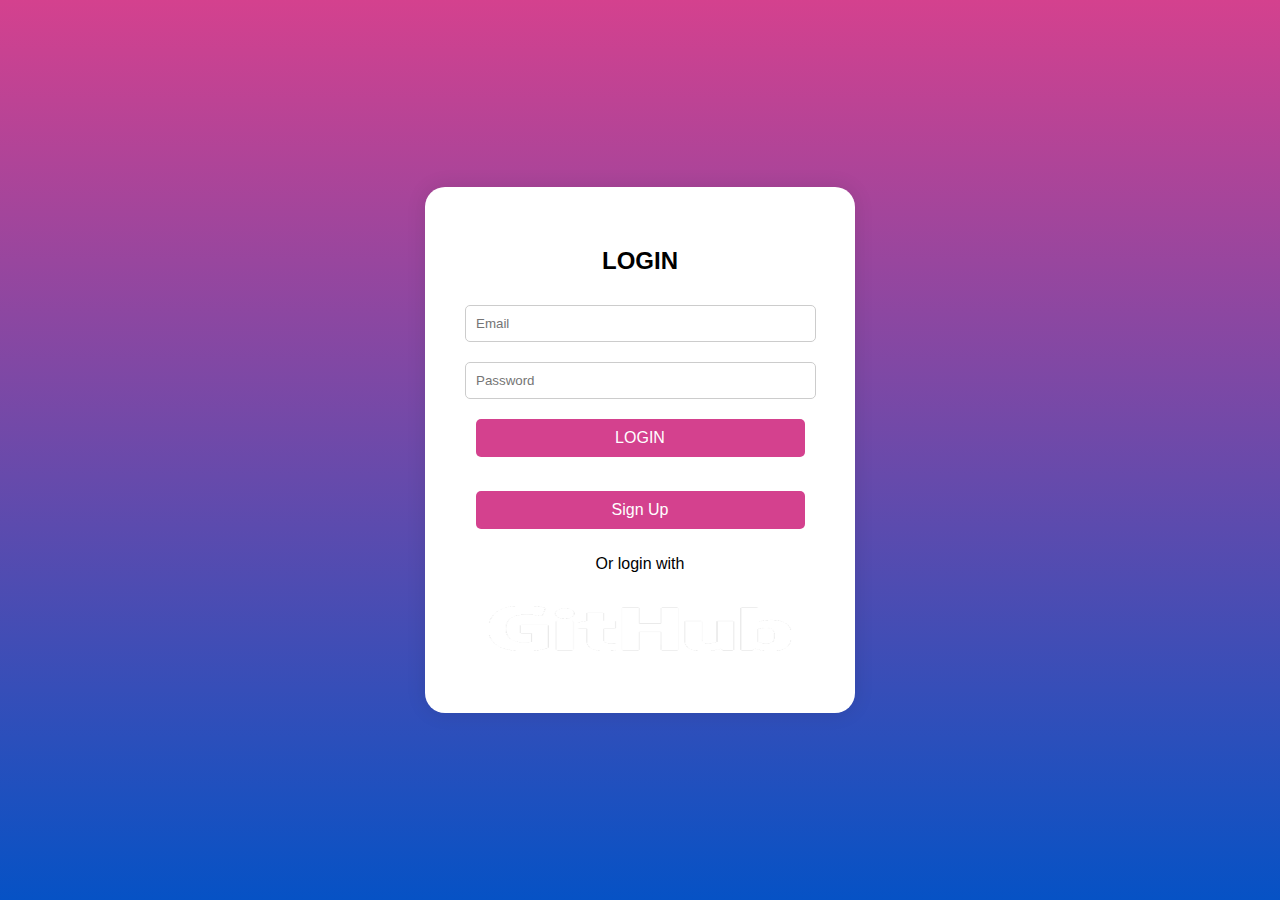
==== index.html @ bdae5b91 "Add files via upload" ====
<!DOCTYPE html>
<html lang="en">
<head>
    <meta charset="UTF-8">
    <meta name="viewport" content="width=device-width, initial-scale=1.0">
    <title>Login</title>
    <style>
        body {
            font-family: Arial, sans-serif;
            background: linear-gradient(to bottom, #d4418e, #0652c5);
            display: flex;
            justify-content: center;
            align-items: center;
            height: 100vh;
            margin: 0;
        }
        .login-container {
            background: white;
            padding: 40px;
            border-radius: 20px;
            box-shadow: 0 0 20px rgba(0, 0, 0, 0.1);
            text-align: center;
            width: 350px;
        }
        input, button {
            width: 94%;
            padding: 10px;
            margin: 10px 0;
            border: 1px solid #ccc;
            border-radius: 5px;
        }
        button {
            background: #d4418e;
            color: white;
            border: none;
            cursor: pointer;
            font-size: 16px;
        }
        button:hover { background: #b8327e; }
        .message { color: red; font-size: 14px; }
    </style>
</head>
<body>
    <div class="login-container">
        <h2>LOGIN</h2>
        <form id="loginForm">
            <input type="email" id="email" placeholder="Email" required>
            <input type="password" id="password" placeholder="Password" required>
            <button type="submit">LOGIN</button>
        </form>
        <p class="message" id="message"></p>
        <button onclick="signup()">Sign Up</button>
        <p>Or login with</p>
        <a href="#" onclick="loginWithGitHub()">
            <img src="images/github.png" width="350" height="80" alt="GitHub">
        </a>
    </div>
    <script>
        document.getElementById("loginForm").addEventListener("submit", function(event) {
            event.preventDefault();
            const email = document.getElementById("email").value;
            const password = document.getElementById("password").value;
            if (localStorage.getItem(email) === password) {
                localStorage.setItem("isLoggedIn", "true");
                window.location.href = "main.html";
            } else {
                document.getElementById("message").textContent = "Invalid login.";
            }
        });
        function signup() {
            const email = document.getElementById("email").value;
            const password = document.getElementById("password").value;
            if (!localStorage.getItem(email)) {
                localStorage.setItem(email, password);
                alert("Signup successful!");
            } else {
                alert("Email already exists.");
            }
        }
        function loginWithGitHub() {
            window.location.href = "https://github.com/login/oauth/authorize?client_id=YOUR_CLIENT_ID&scope=user";
        }
    </script>
</body>
</html>
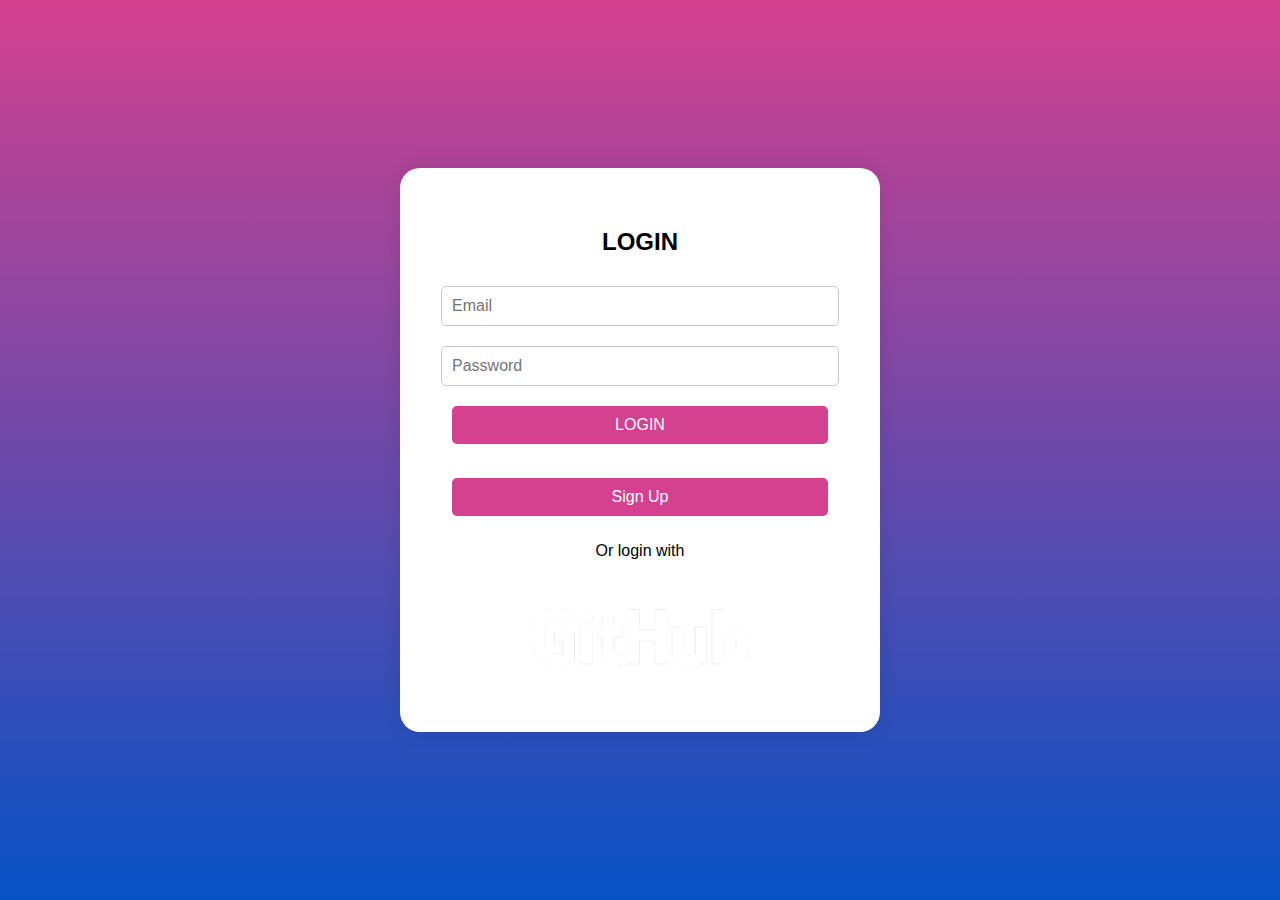
==== commit 3f54a3fb: "Update index.html" ====
--- a/index.html
+++ b/index.html
@@ -13,14 +13,15 @@
             align-items: center;
             height: 100vh;
             margin: 0;
+            text-align: center;
         }
         .login-container {
             background: white;
             padding: 40px;
             border-radius: 20px;
             box-shadow: 0 0 20px rgba(0, 0, 0, 0.1);
-            text-align: center;
-            width: 350px;
+            width: 90%;
+            max-width: 400px;
         }
         input, button {
             width: 94%;
@@ -28,16 +29,17 @@
             margin: 10px 0;
             border: 1px solid #ccc;
             border-radius: 5px;
+            font-size: 16px;
         }
         button {
             background: #d4418e;
             color: white;
             border: none;
             cursor: pointer;
-            font-size: 16px;
         }
         button:hover { background: #b8327e; }
         .message { color: red; font-size: 14px; }
+        a img { width: 100%; max-width: 250px; margin-top: 10px; }
     </style>
 </head>
 <body>
@@ -52,33 +54,59 @@
         <button onclick="signup()">Sign Up</button>
         <p>Or login with</p>
         <a href="#" onclick="loginWithGitHub()">
-            <img src="images/github.png" width="350" height="80" alt="GitHub">
+            <img src="images/github.png" alt="GitHub Login">
         </a>
     </div>
+    
     <script>
-        document.getElementById("loginForm").addEventListener("submit", function(event) {
+        async function hashPassword(password) {
+            const encoder = new TextEncoder();
+            const data = encoder.encode(password);
+            const hashBuffer = await crypto.subtle.digest("SHA-256", data);
+            return Array.from(new Uint8Array(hashBuffer)).map(b => b.toString(16).padStart(2, '0')).join('');
+        }
+
+        function sanitizeInput(input) {
+            return input.replace(/[<>"'/]/g, '');
+        }
+
+        document.getElementById("loginForm").addEventListener("submit", async function (event) {
             event.preventDefault();
-            const email = document.getElementById("email").value;
+            const email = sanitizeInput(document.getElementById("email").value);
             const password = document.getElementById("password").value;
-            if (localStorage.getItem(email) === password) {
+            const hashedPassword = await hashPassword(password);
+
+            if (localStorage.getItem(email) === hashedPassword) {
                 localStorage.setItem("isLoggedIn", "true");
+                localStorage.setItem("userName", email.split("@")[0]);
                 window.location.href = "main.html";
             } else {
                 document.getElementById("message").textContent = "Invalid login.";
             }
         });
-        function signup() {
-            const email = document.getElementById("email").value;
+
+        async function signup() {
+            const email = sanitizeInput(document.getElementById("email").value);
             const password = document.getElementById("password").value;
+
+            if (!email || !password) {
+                alert("Please fill in both fields.");
+                return;
+            }
+
+            const hashedPassword = await hashPassword(password);
             if (!localStorage.getItem(email)) {
-                localStorage.setItem(email, password);
+                localStorage.setItem(email, hashedPassword);
                 alert("Signup successful!");
             } else {
                 alert("Email already exists.");
             }
         }
+
         function loginWithGitHub() {
-            window.location.href = "https://github.com/login/oauth/authorize?client_id=YOUR_CLIENT_ID&scope=user";
+            const clientId = "Ov23li1RjJKnUCc6dEsS";
+            const redirectUri = encodeURIComponent("https://fishesarethings.github.io/Web4ollama/main.html");
+            window.location.href = `https://github.com/login/oauth/authorize?client_id=${clientId}&redirect_uri=${redirectUri}&scope=user`;
         }
     </script>
 </body>
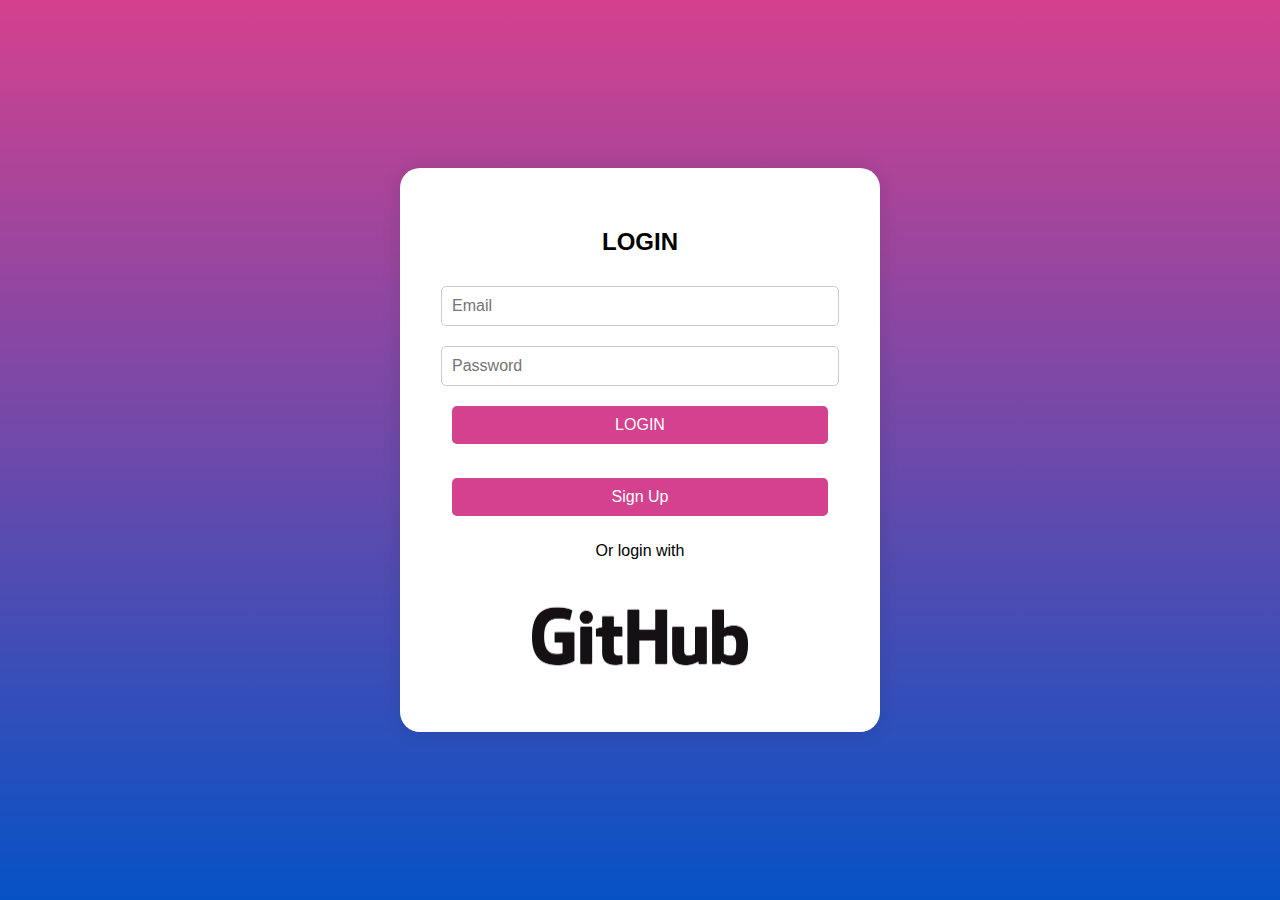
==== commit 0a143a76: "update" ====
--- a/index.html
+++ b/index.html
@@ -105,7 +105,7 @@
 
         function loginWithGitHub() {
             const clientId = "Ov23li1RjJKnUCc6dEsS";
-            const redirectUri = encodeURIComponent("https://fishesarethings.github.io/Web4ollama/main.html");
+            const redirectUrl = encodeURIComponent("https://fishesarethings.github.io/Web4ollama/main.html");
             window.location.href = `https://github.com/login/oauth/authorize?client_id=${clientId}&redirect_uri=${redirectUri}&scope=user`;
         }
     </script>
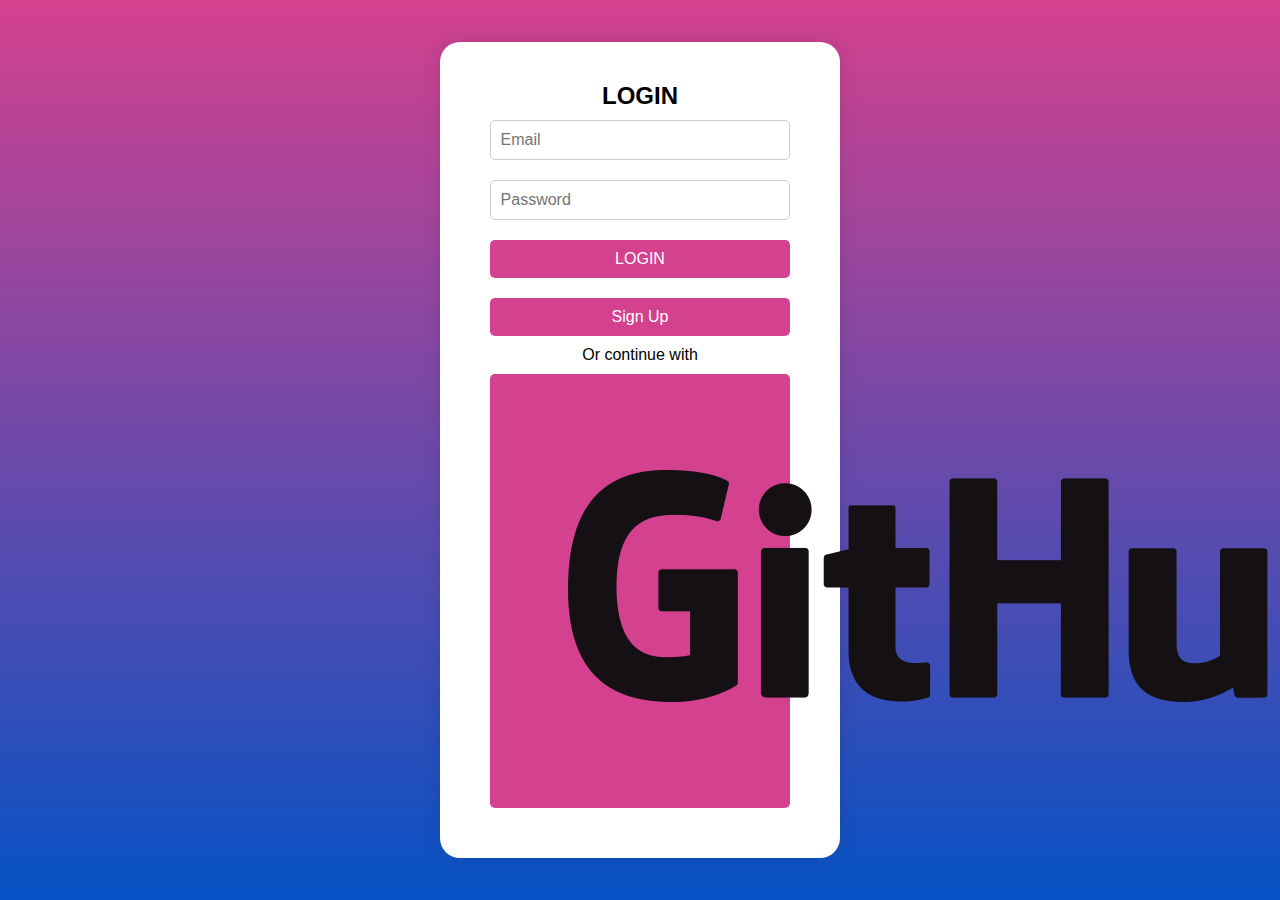
==== commit 9a12afa3: "update" ====
--- a/index.html
+++ b/index.html
@@ -4,43 +4,8 @@
     <meta charset="UTF-8">
     <meta name="viewport" content="width=device-width, initial-scale=1.0">
     <title>Login</title>
-    <style>
-        body {
-            font-family: Arial, sans-serif;
-            background: linear-gradient(to bottom, #d4418e, #0652c5);
-            display: flex;
-            justify-content: center;
-            align-items: center;
-            height: 100vh;
-            margin: 0;
-            text-align: center;
-        }
-        .login-container {
-            background: white;
-            padding: 40px;
-            border-radius: 20px;
-            box-shadow: 0 0 20px rgba(0, 0, 0, 0.1);
-            width: 90%;
-            max-width: 400px;
-        }
-        input, button {
-            width: 94%;
-            padding: 10px;
-            margin: 10px 0;
-            border: 1px solid #ccc;
-            border-radius: 5px;
-            font-size: 16px;
-        }
-        button {
-            background: #d4418e;
-            color: white;
-            border: none;
-            cursor: pointer;
-        }
-        button:hover { background: #b8327e; }
-        .message { color: red; font-size: 14px; }
-        a img { width: 100%; max-width: 250px; margin-top: 10px; }
-    </style>
+    <link rel="stylesheet" href="styles.css">
+    <script defer src="script.js"></script>
 </head>
 <body>
     <div class="login-container">
@@ -52,62 +17,10 @@
         </form>
         <p class="message" id="message"></p>
         <button onclick="signup()">Sign Up</button>
-        <p>Or login with</p>
-        <a href="#" onclick="loginWithGitHub()">
+        <p>Or continue with</p>
+        <button class="github-button" onclick="loginWithGitHub()">
             <img src="images/github.png" alt="GitHub Login">
-        </a>
+        </button>
     </div>
-    
-    <script>
-        async function hashPassword(password) {
-            const encoder = new TextEncoder();
-            const data = encoder.encode(password);
-            const hashBuffer = await crypto.subtle.digest("SHA-256", data);
-            return Array.from(new Uint8Array(hashBuffer)).map(b => b.toString(16).padStart(2, '0')).join('');
-        }
-
-        function sanitizeInput(input) {
-            return input.replace(/[<>"'/]/g, '');
-        }
-
-        document.getElementById("loginForm").addEventListener("submit", async function (event) {
-            event.preventDefault();
-            const email = sanitizeInput(document.getElementById("email").value);
-            const password = document.getElementById("password").value;
-            const hashedPassword = await hashPassword(password);
-
-            if (localStorage.getItem(email) === hashedPassword) {
-                localStorage.setItem("isLoggedIn", "true");
-                localStorage.setItem("userName", email.split("@")[0]);
-                window.location.href = "main.html";
-            } else {
-                document.getElementById("message").textContent = "Invalid login.";
-            }
-        });
-
-        async function signup() {
-            const email = sanitizeInput(document.getElementById("email").value);
-            const password = document.getElementById("password").value;
-
-            if (!email || !password) {
-                alert("Please fill in both fields.");
-                return;
-            }
-
-            const hashedPassword = await hashPassword(password);
-            if (!localStorage.getItem(email)) {
-                localStorage.setItem(email, hashedPassword);
-                alert("Signup successful!");
-            } else {
-                alert("Email already exists.");
-            }
-        }
-
-        function loginWithGitHub() {
-            const clientId = "Ov23li1RjJKnUCc6dEsS";
-            const redirectUrl = encodeURIComponent("https://fishesarethings.github.io/Web4ollama/main.html");
-            window.location.href = `https://github.com/login/oauth/authorize?client_id=${clientId}&redirect_uri=${redirectUri}&scope=user`;
-        }
-    </script>
 </body>
 </html>
--- a/styles.css
+++ b/styles.css
@@ -0,0 +1,61 @@
+/* Reset default margins & paddings */
+* {
+    margin: 0;
+    padding: 0;
+    box-sizing: border-box;
+}
+
+/* Full-screen responsive background */
+body {
+    font-family: Arial, sans-serif;
+    background: linear-gradient(to bottom, #d4418e, #0652c5);
+    display: flex;
+    justify-content: center;
+    align-items: center;
+    height: 100vh;
+    text-align: center;
+}
+
+/* Centered login box */
+.login-container {
+    background: white;
+    padding: 40px;
+    border-radius: 20px;
+    box-shadow: 0 0 20px rgba(0, 0, 0, 0.1);
+    width: 90%;
+    max-width: 400px;
+}
+
+/* Input fields & buttons */
+input, button {
+    width: 94%;
+    padding: 10px;
+    margin: 10px 0;
+    border: 1px solid #ccc;
+    border-radius: 5px;
+    font-size: 16px;
+}
+
+/* Button styles */
+button {
+    background: #d4418e;
+    color: white;
+    border: none;
+    cursor: pointer;
+}
+button:hover {
+    background: #b8327e;
+}
+
+/* Error message */
+.message {
+    color: red;
+    font-size: 14px;
+}
+
+/* GitHub login button */
+a img {
+    width: 100%;
+    max-width: 250px;
+    margin-top: 10px;
+}
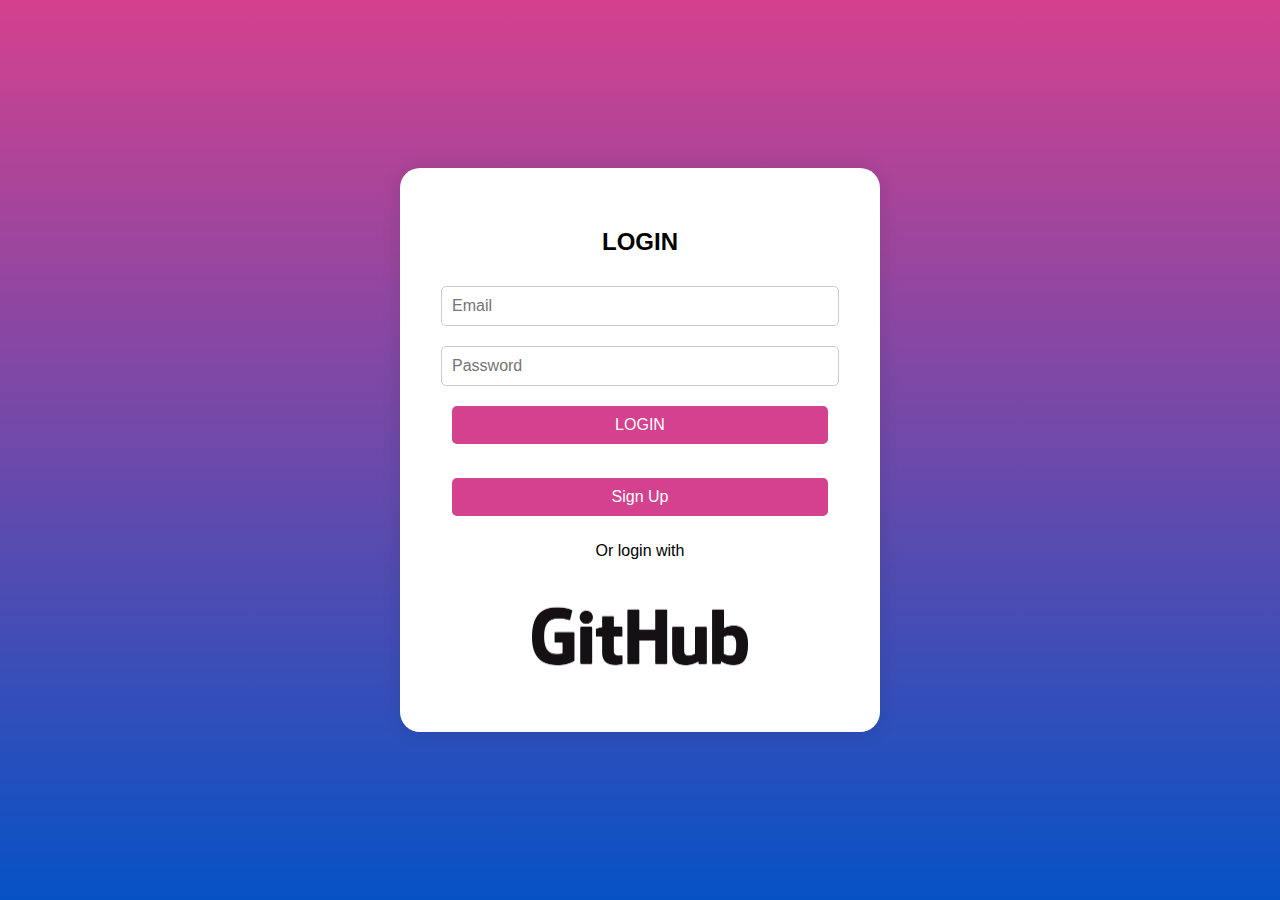
==== commit 1e99c98d: "update" ====
--- a/index.html
+++ b/index.html
@@ -4,8 +4,43 @@
     <meta charset="UTF-8">
     <meta name="viewport" content="width=device-width, initial-scale=1.0">
     <title>Login</title>
-    <link rel="stylesheet" href="styles.css">
-    <script defer src="script.js"></script>
+    <style>
+        body {
+            font-family: Arial, sans-serif;
+            background: linear-gradient(to bottom, #d4418e, #0652c5);
+            display: flex;
+            justify-content: center;
+            align-items: center;
+            height: 100vh;
+            margin: 0;
+            text-align: center;
+        }
+        .login-container {
+            background: white;
+            padding: 40px;
+            border-radius: 20px;
+            box-shadow: 0 0 20px rgba(0, 0, 0, 0.1);
+            width: 90%;
+            max-width: 400px;
+        }
+        input, button {
+            width: 94%;
+            padding: 10px;
+            margin: 10px 0;
+            border: 1px solid #ccc;
+            border-radius: 5px;
+            font-size: 16px;
+        }
+        button {
+            background: #d4418e;
+            color: white;
+            border: none;
+            cursor: pointer;
+        }
+        button:hover { background: #b8327e; }
+        .message { color: red; font-size: 14px; }
+        a img { width: 100%; max-width: 250px; margin-top: 10px; }
+    </style>
 </head>
 <body>
     <div class="login-container">
@@ -17,10 +52,62 @@
         </form>
         <p class="message" id="message"></p>
         <button onclick="signup()">Sign Up</button>
-        <p>Or continue with</p>
-        <button class="github-button" onclick="loginWithGitHub()">
+        <p>Or login with</p>
+        <a href="#" onclick="loginWithGitHub()">
             <img src="images/github.png" alt="GitHub Login">
-        </button>
+        </a>
     </div>
+    
+    <script>
+        async function hashPassword(password) {
+            const encoder = new TextEncoder();
+            const data = encoder.encode(password);
+            const hashBuffer = await crypto.subtle.digest("SHA-256", data);
+            return Array.from(new Uint8Array(hashBuffer)).map(b => b.toString(16).padStart(2, '0')).join('');
+        }
+
+        function sanitizeInput(input) {
+            return input.replace(/[<>"'/]/g, '');
+        }
+
+        document.getElementById("loginForm").addEventListener("submit", async function (event) {
+            event.preventDefault();
+            const email = sanitizeInput(document.getElementById("email").value);
+            const password = document.getElementById("password").value;
+            const hashedPassword = await hashPassword(password);
+
+            if (localStorage.getItem(email) === hashedPassword) {
+                localStorage.setItem("isLoggedIn", "true");
+                localStorage.setItem("userName", email.split("@")[0]);
+                window.location.href = "main.html";
+            } else {
+                document.getElementById("message").textContent = "Invalid login.";
+            }
+        });
+
+        async function signup() {
+            const email = sanitizeInput(document.getElementById("email").value);
+            const password = document.getElementById("password").value;
+
+            if (!email || !password) {
+                alert("Please fill in both fields.");
+                return;
+            }
+
+            const hashedPassword = await hashPassword(password);
+            if (!localStorage.getItem(email)) {
+                localStorage.setItem(email, hashedPassword);
+                alert("Signup successful!");
+            } else {
+                alert("Email already exists.");
+            }
+        }
+
+        function loginWithGitHub() {
+            const clientId = "Ov23li1RjJKnUCc6dEsS";
+            const redirectUrl = encodeURIComponent("https://fishesarethings.github.io/Web4ollama/main.html");
+            window.location.href = `https://github.com/login/oauth/authorize?client_id=${clientId}&redirect_uri=${redirectUri}&scope=user`;
+        }
+    </script>
 </body>
 </html>
